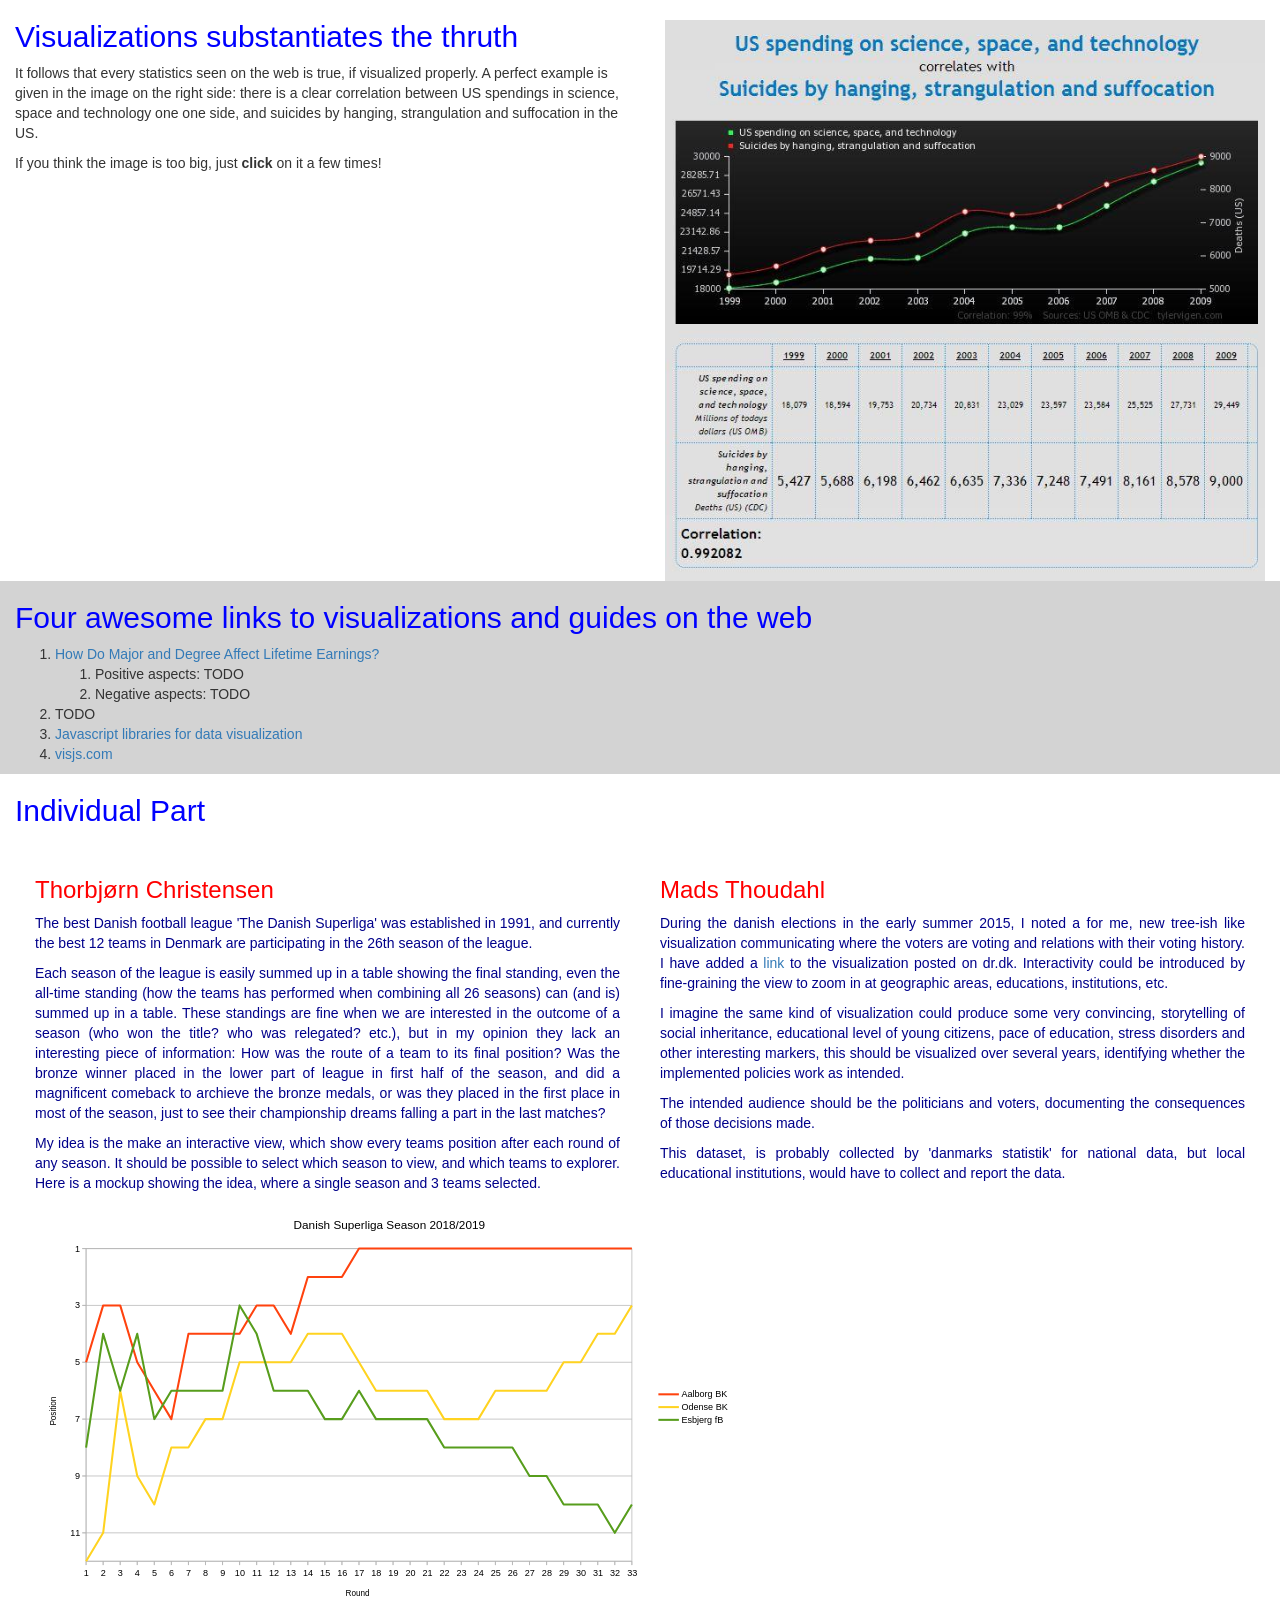
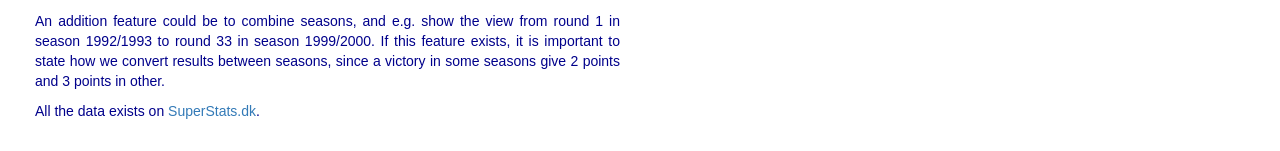
==== assignment1/index.html @ 919e6634 "Added individual part (Thorbjoern), added one visualization link" ====
<!-- 1 .Get write access to a publicly accessible webserver. Describe how you get access (upload files) and which limitations the server has that could be relevant for deploying web-visualizations (e.g. traffic limitations, disk quota, etc.).  -->

<!-- 2. Place a small and interesting image in the lower or upper right corner of the page. Do this using only javascript (i.e. nothing in the <body>..</body> section should reflect the existence of the image).  -->

<!-- 3. List at least 4 links to interactive visualizations (not made by you) and describe positive and negative aspects for each of them.  -->
<!-- 4. Individual part: For each member in the group, describe an interactive visualization that you would like to be able to build after this course has finished. If possible include elements like: -->
<!-- What should the accompanying text say about the visualization -->
<!-- What story would the combination of text and visualization tell. -->
<!-- Who is the intended audience. -->
<!-- Where would you get the dataset from.  -->
<!-- A sketch or mockup of the visualization -->

<html>
<head>
   <meta charset="ISO-8859-1">
   
   <!-- BOOTSTRAP CSS -->
   <!-- Latest compiled and minified CSS -->
   <link rel="stylesheet" href="https://maxcdn.bootstrapcdn.com/bootstrap/3.3.5/css/bootstrap.min.css">
   <!-- JQUERY -->
   <script src="https://ajax.googleapis.com/ajax/libs/jquery/2.1.3/jquery.min.js"></script>
   
   <!-- BOOSTRAP JS -->
   <!-- Latest compiled and minified JavaScript -->
   <script src="https://maxcdn.bootstrapcdn.com/bootstrap/3.3.5/js/bootstrap.min.js" integrity="sha512-K1qjQ+NcF2TYO/eI3M6v8EiNYZfA95pQumfvcVrTHtwQVDG+aHRqLi/ETn2uB+1JqwYqVG3LIvdm9lj6imS/pQ==" crossorigin="anonymous"></script>
   
   <style>
   a :hover { color: red;}

   h1 { color: red;}
   h2 { color: blue;}
   h3 { color: red;}

   .right {
      text-align: right;
   }
   .left {
      text-align: center;
      float: left;
      width: 50%;
      height: 580px;
      display: block;
   }
   .link-section {
      background: lightgrey;
      clear: both;
   }
   .mads {
      padding: 20px;
      text-align: justify;
      color: darkblue;
   }
   .center {
      text-align: center;
   }
   </style>

   <script type="text/javascript">
   $( document ).ready(function() {
      $("body").html("<div id='img-container' class='col-md-6 right'> <img src='corr_img.jpg' id='image' width='600' height='561'></div>" + $("body").html());

      $("#img-container").before(
	 "<div class='col-md-6'>" +
	    "<h2>Visualizations substantiates the thruth</h2>" +
	    "<p>It follows that every statistics seen on the web is true, if visualized properly. A perfect example is given in the image on the right side: there is a clear correlation between US spendings in science, space and technology one one side, and suicides by hanging, strangulation and suffocation in the US.</p>" +
	    "<p>If you think the image is too big, just <b>click</b> on it a few times!</p>" +
	    "</div><br/>");

      $("#image").click(function(){
         $(this).css('width',$(this).width()*0.95);
         $(this).css('height',$(this).height()*0.95);
      });
   });
   </script>

   <title>Interactive Data Exploration - Assigment 1</title>
</head>
<body>
   <div class='col-md-12 link-section'>
      <h2>Four awesome links to visualizations and guides on the web</h2>
      <ol>
         <li><a href="http://www.payscale.com/college-salary-report/degrees-and-majors-lifetime-earnings">How Do Major and Degree Affect Lifetime Earnings?</a>
            <ol>
               <li>Positive aspects: TODO</li>
               <li>Negative aspects: TODO</li>
            </ol>
         </li>
         <li>TODO</li>
	 <li><a href="http://www.sitepoint.com/twelve-javascript-libraries-data-visualization/"> Javascript libraries for data visualization </a></li>
	 <li><a href="http://visjs.org/"> visjs.com</a></li>
      </ol>
   </div>

   <div class='col-md-12 individual-section'>
      <h2>Individual Part</h2>

      <div class="col-md-6 mads">
	 <h3>Thorbj�rn Christensen</h3>
         <p>The best Danish football league 'The Danish Superliga' was established in 1991, and currently the best 12 teams in Denmark are participating in the 26th season of the league.</p>
	 <p>Each season of the league is easily summed up in a table showing the final standing, even the all-time standing (how the teams has performed when combining all 26 seasons) can (and is) summed up in a table. These standings are fine when we are interested in the outcome of a season (who won the title? who was relegated? etc.),  but in my opinion they lack an interesting piece of information: How was the route of a team to its final position? Was the bronze winner placed in the lower part of league in first half of the season, and did a magnificent comeback to archieve the bronze medals, or was they placed in the first place in most of the season, just to see their championship dreams falling a part in the last matches?</p>
	 <p>
	   My idea is the make an interactive view, which show every teams position after each round of any season. It should be possible to select which season to view, and which teams to explorer. Here is a mockup showing the idea, where a single season and 3 teams selected.   
	 </p>
	 <div class="center">
	   <img src="mockup.svg" width="700px">
	 </div>
         <p>An addition feature could be to combine seasons, and e.g. show the view from round 1 in season 1992/1993 to round 33 in season 1999/2000. If this feature exists, it is important to state how we convert results between seasons, since a victory in some seasons give 2 points and 3 points in other.</p>
         <p>All the data exists on <a href="http://superstats.dk">SuperStats.dk</a>.</p>
         <p></p>


      </div>


      
      <div class="col-md-6 mads">
	 <h3>Mads Thoudahl</h3>

	 <p>During the danish elections in the early summer 2015, I noted a for me,
				new tree-ish like visualization communicating where the voters are voting
				and relations with their voting history.
				I have added a <a href="http://www.dr.dk/nyheder/politik/valg2015/vaelgervandringer#O2015-seneste">link</a>
				to the visualization posted on dr.dk.
				Interactivity could be introduced by fine-graining the view to zoom in at
				geographic areas, educations, institutions, etc.</p>

	 <p>I imagine the same kind of visualization could produce some very convincing,
				storytelling of social inheritance, educational level of young citizens,
				pace of education, stress disorders and other interesting markers, this
				should be visualized over several years, identifying whether the implemented
				policies work as intended.</p>

	 <p>The intended audience should be the politicians and voters, documenting the
				consequences of those decisions made.</p>

	 <p>This dataset, is probably collected by 'danmarks statistik' for national data,
				but local educational institutions, would have to collect and report the data.</p>
      </div>
   </div>
</body>
</html>
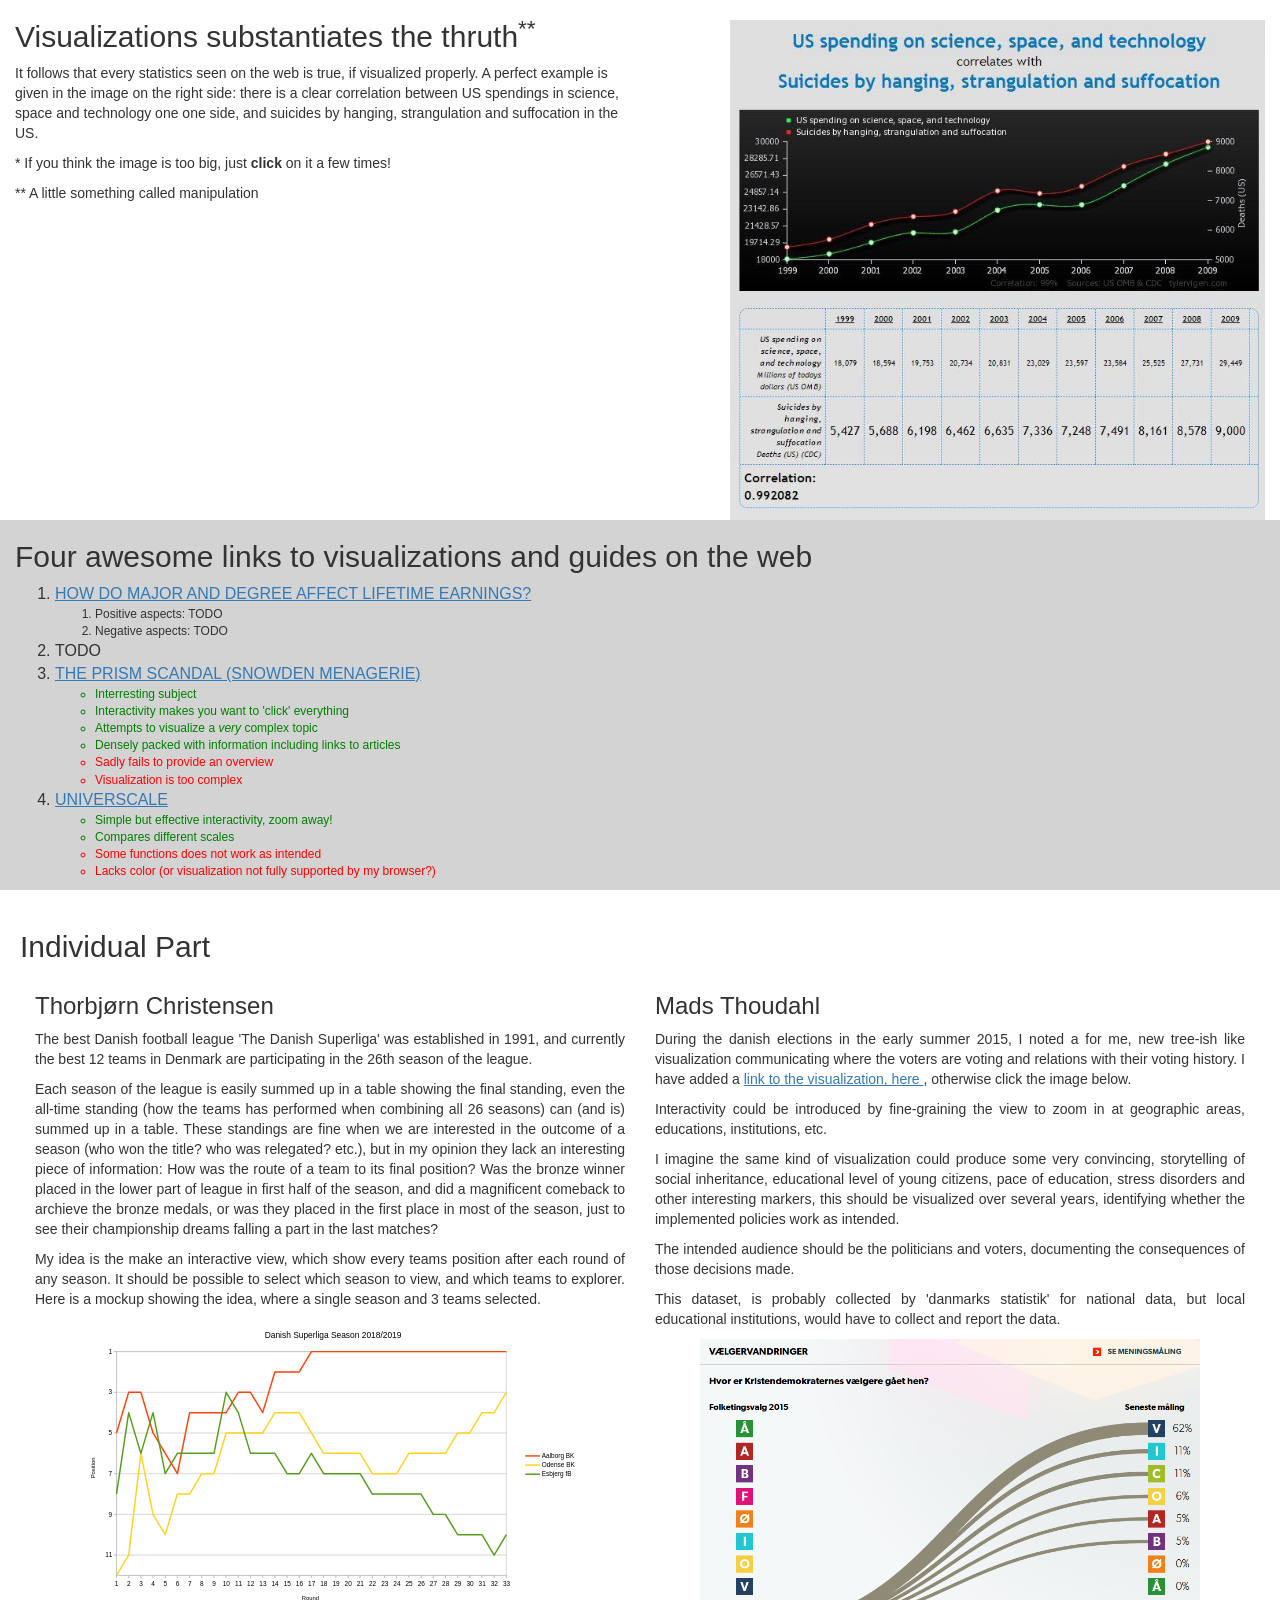
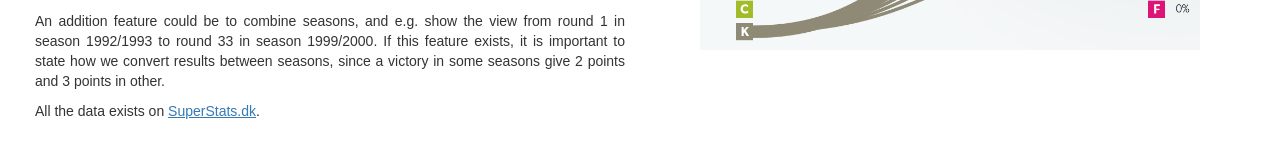
==== commit 5363c091: "Changed links, added style and pos/neg comments Further negotiated styles and added image in individ" ====
--- a/assignment1/index.html
+++ b/assignment1/index.html
@@ -13,57 +13,70 @@
 <html>
 <head>
    <meta charset="ISO-8859-1">
-   
+
    <!-- BOOTSTRAP CSS -->
    <!-- Latest compiled and minified CSS -->
    <link rel="stylesheet" href="https://maxcdn.bootstrapcdn.com/bootstrap/3.3.5/css/bootstrap.min.css">
    <!-- JQUERY -->
    <script src="https://ajax.googleapis.com/ajax/libs/jquery/2.1.3/jquery.min.js"></script>
-   
+
    <!-- BOOSTRAP JS -->
    <!-- Latest compiled and minified JavaScript -->
    <script src="https://maxcdn.bootstrapcdn.com/bootstrap/3.3.5/js/bootstrap.min.js" integrity="sha512-K1qjQ+NcF2TYO/eI3M6v8EiNYZfA95pQumfvcVrTHtwQVDG+aHRqLi/ETn2uB+1JqwYqVG3LIvdm9lj6imS/pQ==" crossorigin="anonymous"></script>
-   
+
    <style>
-   a :hover { color: red;}
-
-   h1 { color: red;}
-   h2 { color: blue;}
-   h3 { color: red;}
-
+   a {
+     text-decoration: underline;
+   }
+   a:hover {
+     color: darkblue;
+   }
    .right {
       text-align: right;
+      float: right;
    }
    .left {
-      text-align: center;
+      text-align: left;
+      width: 50%;
       float: left;
-      width: 50%;
-      height: 580px;
       display: block;
    }
    .link-section {
       background: lightgrey;
       clear: both;
    }
-   .mads {
+   .individual-section {
       padding: 20px;
       text-align: justify;
-      color: darkblue;
    }
    .center {
       text-align: center;
+   }
+   li {font-size: 12px;
+       text-transform: none;
+   }
+   .vislink {
+     font-size: 16px;
+     text-transform: uppercase;
+   }
+   .positive {color:green}
+   .negative {color:red}
+   #image {
+     width = 500px;
+     height: 500px;
    }
    </style>
 
    <script type="text/javascript">
    $( document ).ready(function() {
-      $("body").html("<div id='img-container' class='col-md-6 right'> <img src='corr_img.jpg' id='image' width='600' height='561'></div>" + $("body").html());
+      $("body").html("<div id='img-container' class='col-md-6 right'> <img src='corr_img.jpg' id='image' ></div>" + $("body").html());
 
       $("#img-container").before(
-	 "<div class='col-md-6'>" +
-	    "<h2>Visualizations substantiates the thruth</h2>" +
+	 "<div class='col-md-6 left'>" +
+	    "<h2>Visualizations substantiates the thruth<sup>**</sup></h2>" +
 	    "<p>It follows that every statistics seen on the web is true, if visualized properly. A perfect example is given in the image on the right side: there is a clear correlation between US spendings in science, space and technology one one side, and suicides by hanging, strangulation and suffocation in the US.</p>" +
-	    "<p>If you think the image is too big, just <b>click</b> on it a few times!</p>" +
+	    "<p>* If you think the image is too big, just <b>click</b> on it a few times!</p>" +
+	    "<p>** A little something called manipulation</p>" +
 	    "</div><br/>");
 
       $("#image").click(function(){
@@ -76,66 +89,69 @@
    <title>Interactive Data Exploration - Assigment 1</title>
 </head>
 <body>
-   <div class='col-md-12 link-section'>
-      <h2>Four awesome links to visualizations and guides on the web</h2>
-      <ol>
-         <li><a href="http://www.payscale.com/college-salary-report/degrees-and-majors-lifetime-earnings">How Do Major and Degree Affect Lifetime Earnings?</a>
-            <ol>
-               <li>Positive aspects: TODO</li>
-               <li>Negative aspects: TODO</li>
-            </ol>
-         </li>
-         <li>TODO</li>
-	 <li><a href="http://www.sitepoint.com/twelve-javascript-libraries-data-visualization/"> Javascript libraries for data visualization </a></li>
-	 <li><a href="http://visjs.org/"> visjs.com</a></li>
-      </ol>
-   </div>
+  <div class='col-md-12 link-section'>
+    <h2>Four awesome links to visualizations and guides on the web</h2>
+    <ol>
+      <li class="vislink"><a href="http://www.payscale.com/college-salary-report/degrees-and-majors-lifetime-earnings">How Do Major and Degree Affect Lifetime Earnings?</a>
+        <ol>
+           <li>Positive aspects: TODO</li>
+           <li>Negative aspects: TODO</li>
+        </ol>
+      </li>
+      <li class="vislink">TODO</li>
+			<li class="vislink">
+				<a href="http://virostatiq.com/data/prism/"> The PRISM scandal (Snowden menagerie)</a>
+	     	<ul>
+		    	<li class="positive">Interresting subject</li>
+	       	<li class="positive">Interactivity makes you want to 'click' everything</li>
+	       	<li class="positive">Attempts to visualize a <em>very</em> complex topic</li>
+	       	<li class="positive">Densely packed with information including links to articles</li>
+	       	<li class="negative">Sadly fails to provide an overview</li>
+	       	<li class="negative">Visualization is too complex</li>
+	     	</ul>
+	    </li>
+			<li class="vislink">
+				<a href="http://www.nikon.com/about/feelnikon/universcale/scale.htm#">UniverScale</a>
+        <ul>
+	  	   	<li class="positive">Simple but effective interactivity, zoom away!</li>
+	  	    <li class="positive">Compares different scales</li>
+          <li class="negative">Some functions does not work as intended</li>
+          <li class="negative">Lacks color (or visualization not fully supported by my browser?)</li>
+        </ul>
+      </li>
+    </ol>
+  </div>
 
-   <div class='col-md-12 individual-section'>
-      <h2>Individual Part</h2>
+  <div class='col-md-12 individual-section'>
+    <h2>Individual Part</h2>
 
-      <div class="col-md-6 mads">
-	 <h3>Thorbj�rn Christensen</h3>
-         <p>The best Danish football league 'The Danish Superliga' was established in 1991, and currently the best 12 teams in Denmark are participating in the 26th season of the league.</p>
-	 <p>Each season of the league is easily summed up in a table showing the final standing, even the all-time standing (how the teams has performed when combining all 26 seasons) can (and is) summed up in a table. These standings are fine when we are interested in the outcome of a season (who won the title? who was relegated? etc.),  but in my opinion they lack an interesting piece of information: How was the route of a team to its final position? Was the bronze winner placed in the lower part of league in first half of the season, and did a magnificent comeback to archieve the bronze medals, or was they placed in the first place in most of the season, just to see their championship dreams falling a part in the last matches?</p>
-	 <p>
-	   My idea is the make an interactive view, which show every teams position after each round of any season. It should be possible to select which season to view, and which teams to explorer. Here is a mockup showing the idea, where a single season and 3 teams selected.   
-	 </p>
-	 <div class="center">
-	   <img src="mockup.svg" width="700px">
-	 </div>
-         <p>An addition feature could be to combine seasons, and e.g. show the view from round 1 in season 1992/1993 to round 33 in season 1999/2000. If this feature exists, it is important to state how we convert results between seasons, since a victory in some seasons give 2 points and 3 points in other.</p>
-         <p>All the data exists on <a href="http://superstats.dk">SuperStats.dk</a>.</p>
-         <p></p>
+    <div class="col-md-6">
+      <h3>Thorbj�rn Christensen</h3>
+      <p>The best Danish football league 'The Danish Superliga' was established in 1991, and currently the best 12 teams in Denmark are participating in the 26th season of the league.</p>
+	    <p>Each season of the league is easily summed up in a table showing the final standing, even the all-time standing (how the teams has performed when combining all 26 seasons) can (and is) summed up in a table. These standings are fine when we are interested in the outcome of a season (who won the title? who was relegated? etc.),  but in my opinion they lack an interesting piece of information: How was the route of a team to its final position? Was the bronze winner placed in the lower part of league in first half of the season, and did a magnificent comeback to archieve the bronze medals, or was they placed in the first place in most of the season, just to see their championship dreams falling a part in the last matches?</p>
+	    <p>My idea is the make an interactive view, which show every teams position after each round of any season. It should be possible to select which season to view, and which teams to explorer. Here is a mockup showing the idea, where a single season and 3 teams selected.
+	    </p>
+      <div class="center">
+        <img src="mockup.svg" width="500px">
+	    </div>
+      <p>An addition feature could be to combine seasons, and e.g. show the view from round 1 in season 1992/1993 to round 33 in season 1999/2000. If this feature exists, it is important to state how we convert results between seasons, since a victory in some seasons give 2 points and 3 points in other.</p>
+      <p>All the data exists on <a href="http://superstats.dk">SuperStats.dk</a>.</p>
+    </div>
 
-
-      </div>
-
-
-      
-      <div class="col-md-6 mads">
-	 <h3>Mads Thoudahl</h3>
-
-	 <p>During the danish elections in the early summer 2015, I noted a for me,
-				new tree-ish like visualization communicating where the voters are voting
-				and relations with their voting history.
-				I have added a <a href="http://www.dr.dk/nyheder/politik/valg2015/vaelgervandringer#O2015-seneste">link</a>
-				to the visualization posted on dr.dk.
-				Interactivity could be introduced by fine-graining the view to zoom in at
-				geographic areas, educations, institutions, etc.</p>
-
-	 <p>I imagine the same kind of visualization could produce some very convincing,
-				storytelling of social inheritance, educational level of young citizens,
-				pace of education, stress disorders and other interesting markers, this
-				should be visualized over several years, identifying whether the implemented
-				policies work as intended.</p>
-
-	 <p>The intended audience should be the politicians and voters, documenting the
-				consequences of those decisions made.</p>
-
-	 <p>This dataset, is probably collected by 'danmarks statistik' for national data,
-				but local educational institutions, would have to collect and report the data.</p>
-      </div>
-   </div>
+    <div class="col-md-6">
+	    <h3>Mads Thoudahl</h3>
+      <p>During the danish elections in the early summer 2015, I noted a for me, new tree-ish like visualization communicating where the voters are voting and relations with their voting history. I have added a <a href="http://www.dr.dk/nyheder/politik/valg2015/vaelgervandringer#K2015">link to the visualization, here </a>, otherwise click the image below.</p>
+      <p>	Interactivity could be introduced by fine-graining the view to zoom in at geographic areas, educations, institutions, etc.</p>
+      <p>I imagine the same kind of visualization could produce some very convincing, storytelling of social inheritance, educational level of young citizens,	pace of education, stress disorders and other interesting markers, this should be visualized over several years, identifying whether the implemented	policies work as intended.</p>
+      <p>The intended audience should be the politicians and voters, documenting the	consequences of those decisions made.</p>
+      <p>This dataset, is probably collected by 'danmarks statistik' for national data, but local educational institutions, would have to collect and report the data.</p>
+      <p>
+        <div class="center">
+          <a href="http://www.dr.dk/nyheder/politik/valg2015/vaelgervandringer#K2015"> <img src="dr_vis.png" style="width:500px" />
+          </a>
+	      </div>
+      </p>
+    </div>
+  </div>
 </body>
 </html>
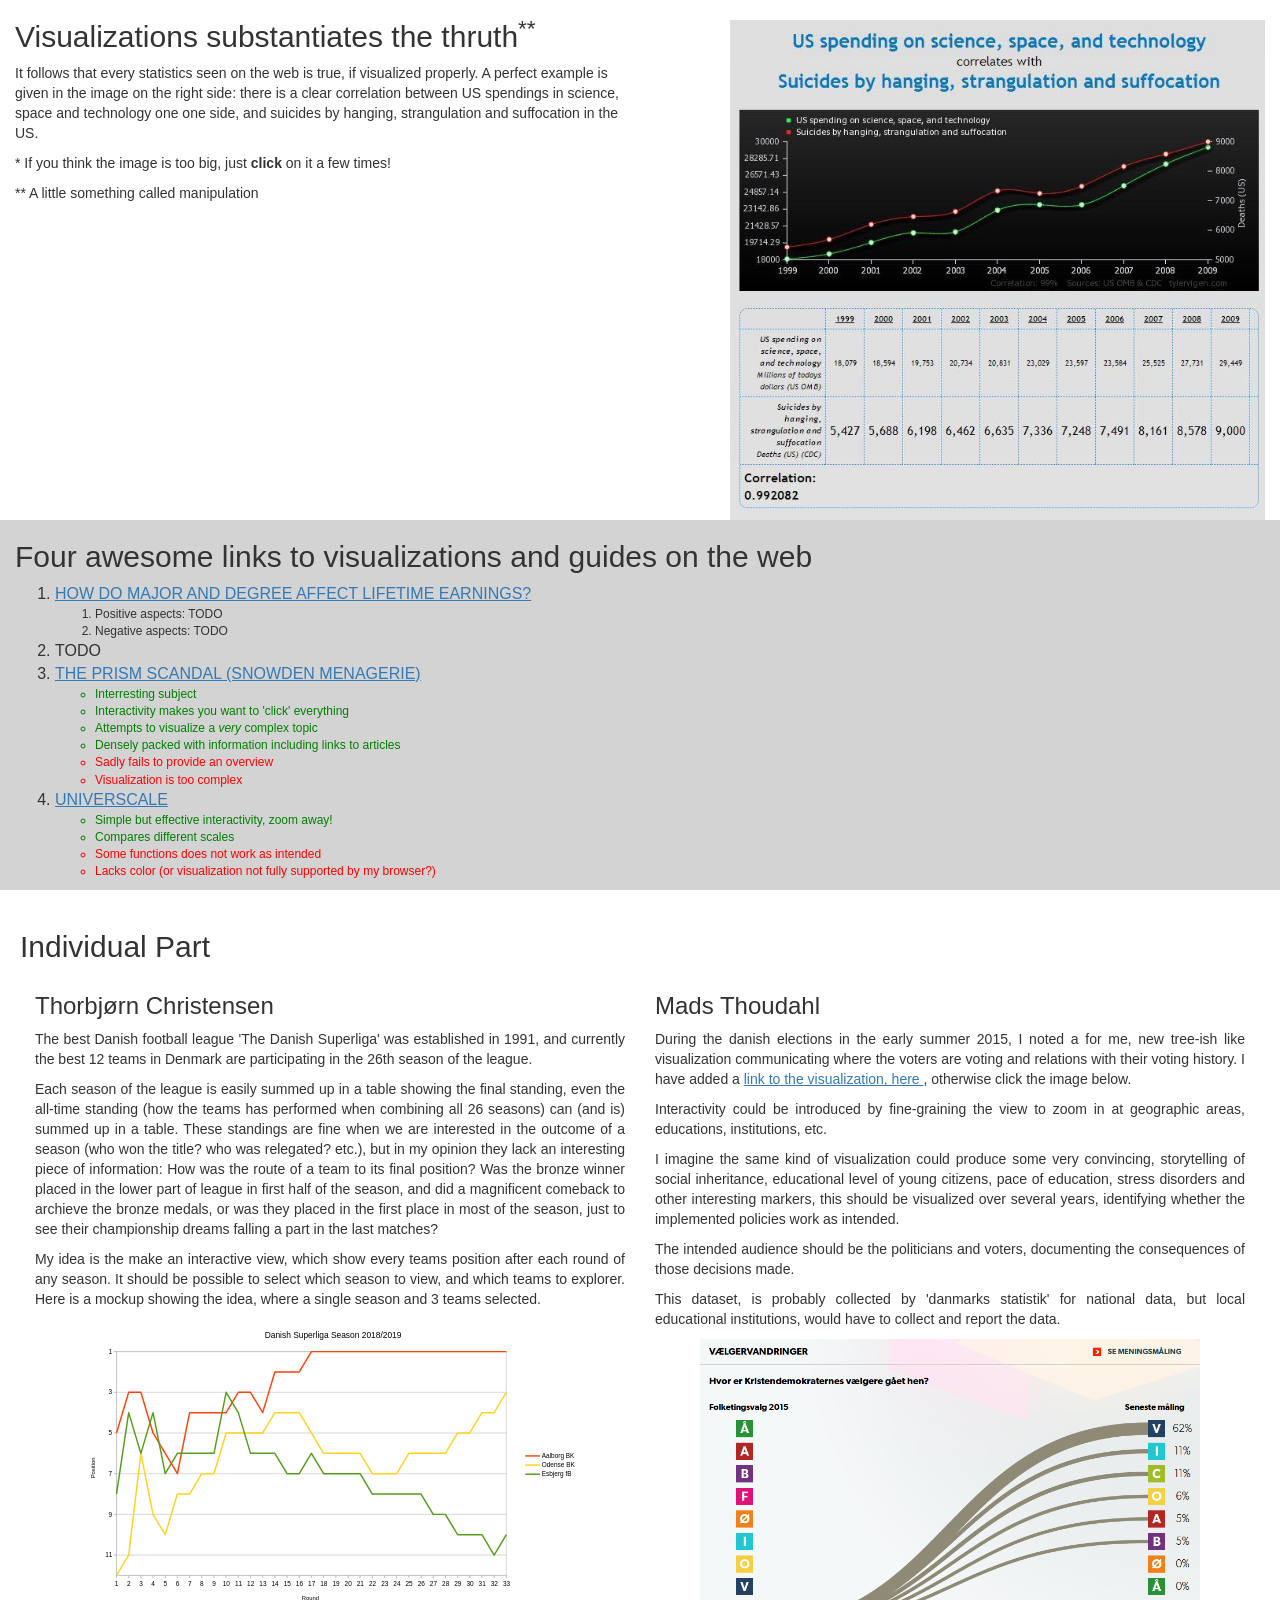
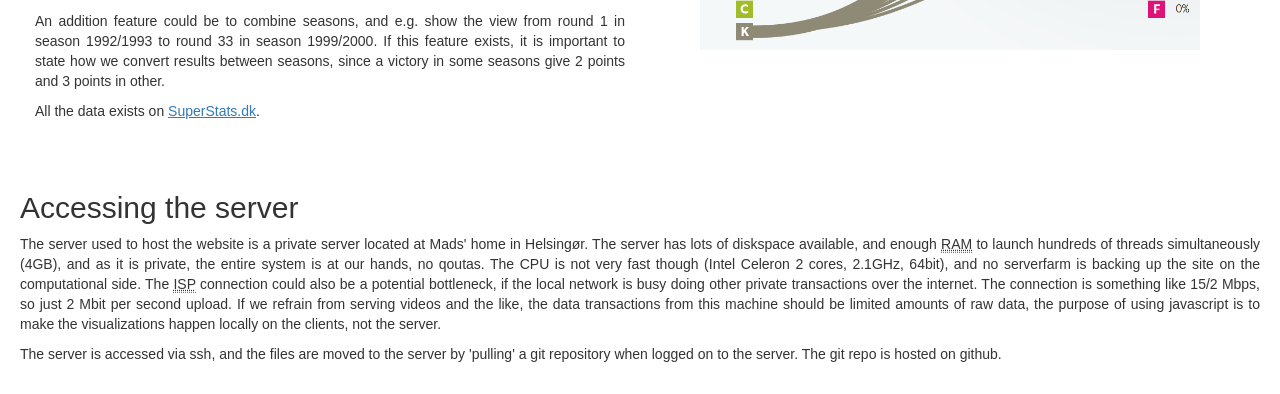
==== commit d3453a35: "Added serverdetails section" ====
--- a/assignment1/index.html
+++ b/assignment1/index.html
@@ -153,5 +153,11 @@
       </p>
     </div>
   </div>
+  <div class='col-md-12 individual-section'>
+    <h2>Accessing the server</h2>
+    <p>The server used to host the website is a private server located at Mads' home in Helsing�r. The server has lots of diskspace available, and enough <abbr title="Random Access Memory">RAM</abbr> to launch hundreds of threads simultaneously (4GB), and as it is private, the entire system is at our hands, no qoutas. The CPU is not very fast though (Intel Celeron 2 cores, 2.1GHz, 64bit), and no serverfarm is backing up the site on the computational side. The <abbr title="Internet Service Provider">ISP</abbr> connection could also be a potential bottleneck, if the local network is busy doing other private transactions over the internet. The connection is something like 15/2 Mbps, so just 2 Mbit per second upload. If we refrain from serving videos and the like, the data transactions from this machine should be limited amounts of raw data, the purpose of using javascript is to make the visualizations happen locally on the clients, not the server.</p>
+    <p>The server is accessed via ssh, and the files are moved to the server by 'pulling' a git repository when logged on to the server. The git repo is hosted on github.
+    </p>
+  </div>
 </body>
 </html>
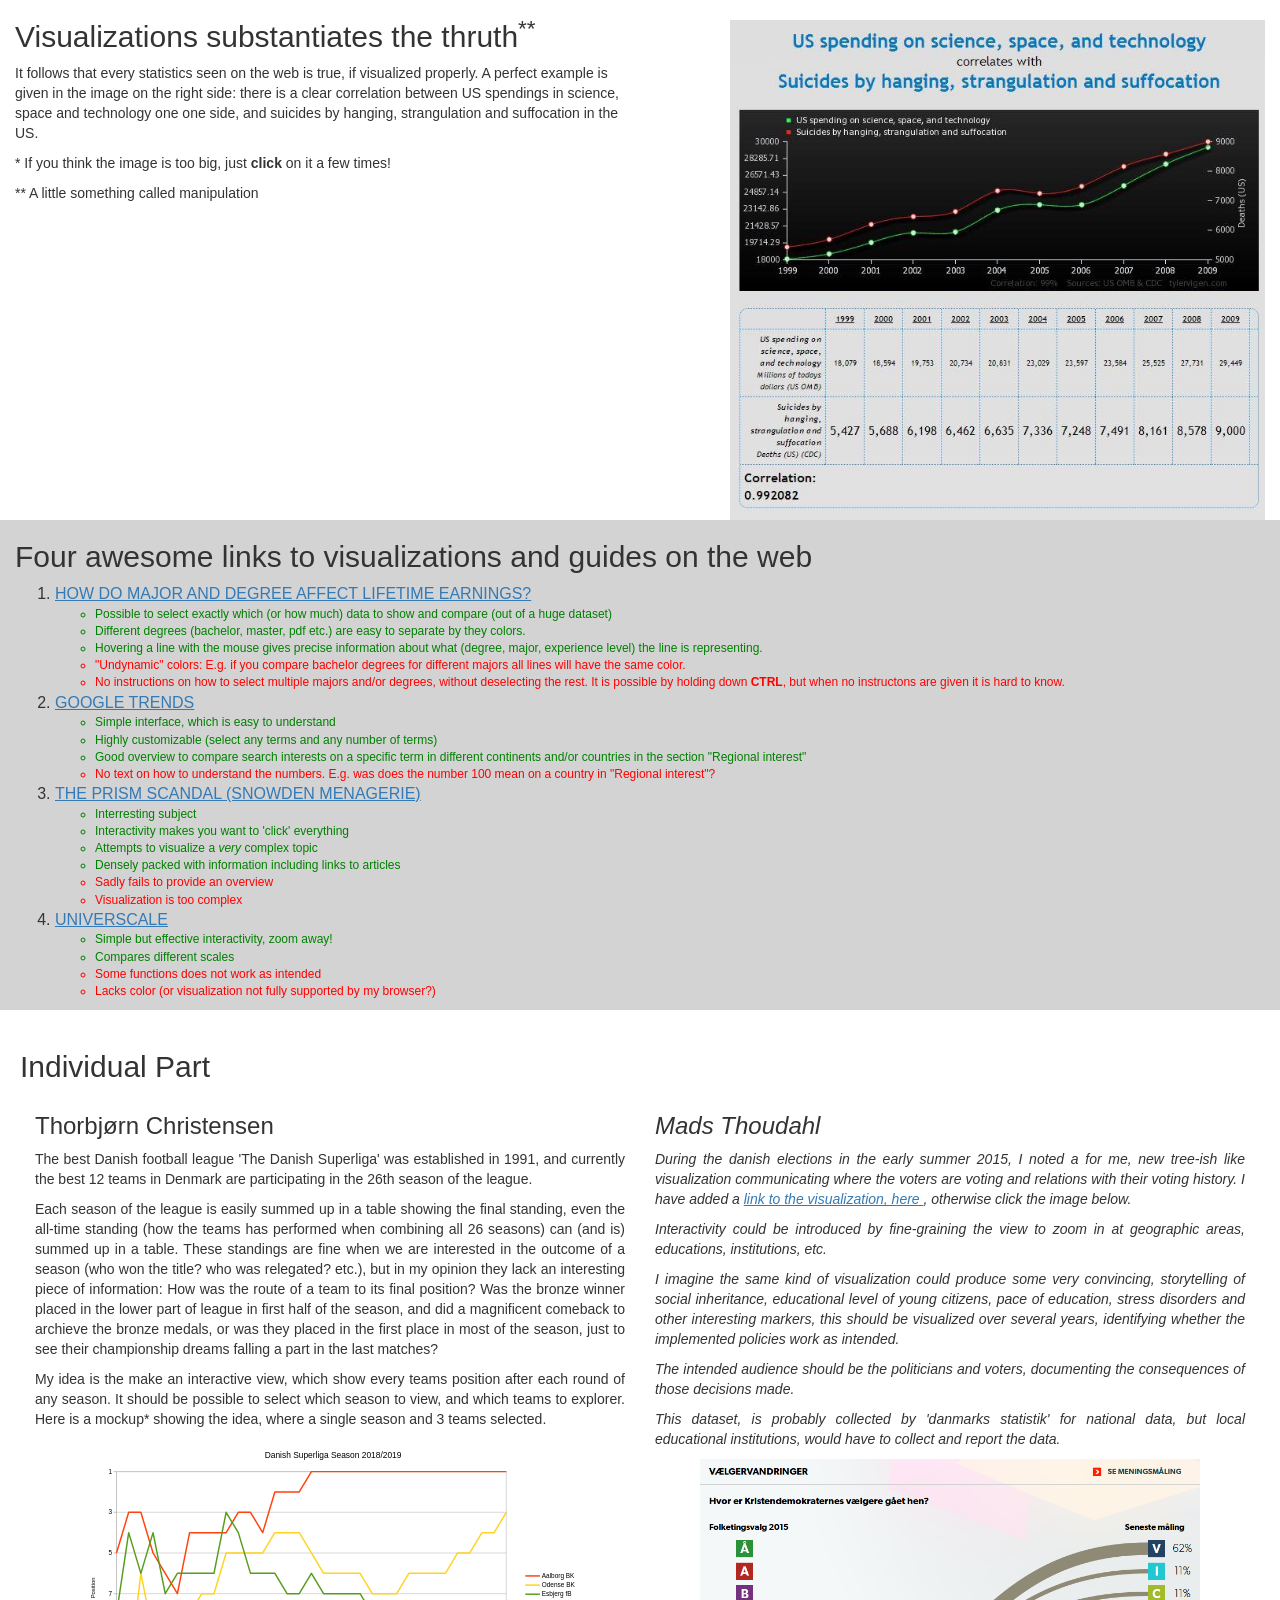
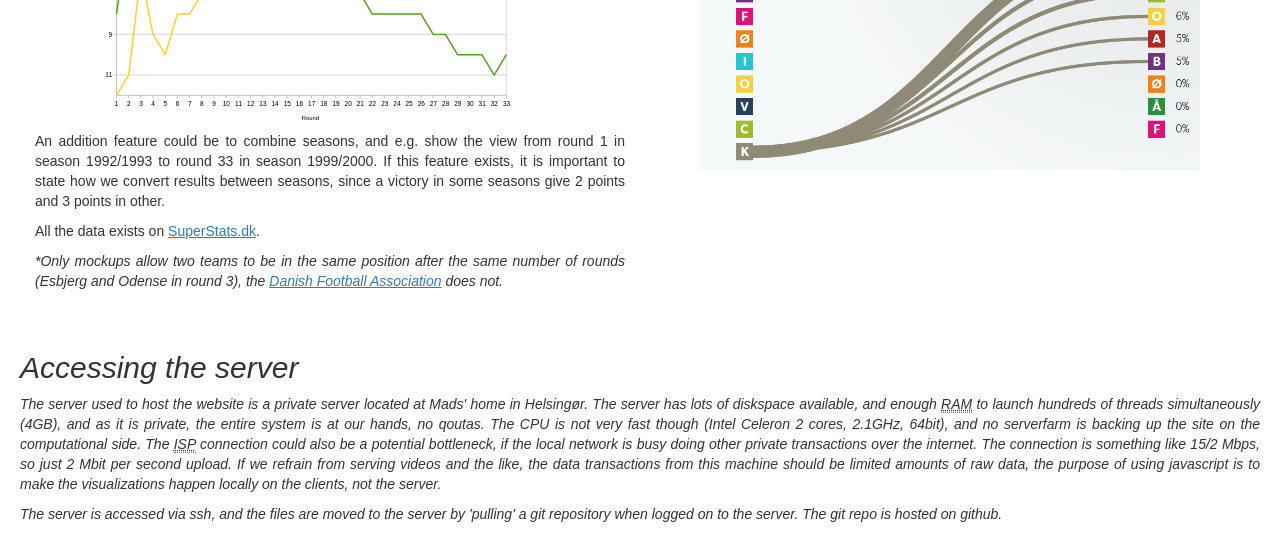
==== commit 861f7252: "Added interactive graph links" ====
--- a/assignment1/index.html
+++ b/assignment1/index.html
@@ -93,21 +93,30 @@
     <h2>Four awesome links to visualizations and guides on the web</h2>
     <ol>
       <li class="vislink"><a href="http://www.payscale.com/college-salary-report/degrees-and-majors-lifetime-earnings">How Do Major and Degree Affect Lifetime Earnings?</a>
-        <ol>
-           <li>Positive aspects: TODO</li>
-           <li>Negative aspects: TODO</li>
-        </ol>
+        <ul>
+          <li class="positive">Possible to select exactly which (or how much) data to show and compare (out of a huge dataset)</li>
+	  <li class="positive">Different degrees (bachelor, master, pdf etc.) are easy to separate by they colors.</li>
+	  <li class="positive">Hovering a line with the mouse gives precise information about what (degree, major, experience level) the line is representing.
+          <li class="negative">"Undynamic" colors: E.g. if you compare bachelor degrees for different majors all lines will have the same color.</li>
+	  <li class="negative">No instructions on how to select multiple majors and/or degrees, without deselecting the rest. It is possible by holding down <b>CTRL</b>, but when no instructons are given it is hard to know. 
+        </ul>
       </li>
-      <li class="vislink">TODO</li>
+      <li class="vislink"><a href="https://www.google.com/trends/explore#q=poker%2C%20bridge&cmpt=q&tz=Etc%2FGMT-1">Google Trends</a></li>
+      <ul>
+         <li class="positive">Simple interface, which is easy to understand</li>
+         <li class="positive">Highly customizable (select any terms and any number of terms)</li>
+         <li class="positive">Good overview to compare search interests on a specific term in different continents and/or countries in the section "Regional interest"
+         <li class="negative">No text on how to understand the numbers. E.g. was does the number 100 mean on a country in "Regional interest"?
+      </ul>
 			<li class="vislink">
 				<a href="http://virostatiq.com/data/prism/"> The PRISM scandal (Snowden menagerie)</a>
 	     	<ul>
 		    	<li class="positive">Interresting subject</li>
-	       	<li class="positive">Interactivity makes you want to 'click' everything</li>
-	       	<li class="positive">Attempts to visualize a <em>very</em> complex topic</li>
-	       	<li class="positive">Densely packed with information including links to articles</li>
-	       	<li class="negative">Sadly fails to provide an overview</li>
-	       	<li class="negative">Visualization is too complex</li>
+	       		<li class="positive">Interactivity makes you want to 'click' everything</li>
+	       		<li class="positive">Attempts to visualize a <em>very</em> complex topic</li>
+	       		<li class="positive">Densely packed with information including links to articles</li>
+	       		<li class="negative">Sadly fails to provide an overview</li>
+	       		<li class="negative">Visualization is too complex</li>
 	     	</ul>
 	    </li>
 			<li class="vislink">
@@ -129,13 +138,15 @@
       <h3>Thorbj�rn Christensen</h3>
       <p>The best Danish football league 'The Danish Superliga' was established in 1991, and currently the best 12 teams in Denmark are participating in the 26th season of the league.</p>
 	    <p>Each season of the league is easily summed up in a table showing the final standing, even the all-time standing (how the teams has performed when combining all 26 seasons) can (and is) summed up in a table. These standings are fine when we are interested in the outcome of a season (who won the title? who was relegated? etc.),  but in my opinion they lack an interesting piece of information: How was the route of a team to its final position? Was the bronze winner placed in the lower part of league in first half of the season, and did a magnificent comeback to archieve the bronze medals, or was they placed in the first place in most of the season, just to see their championship dreams falling a part in the last matches?</p>
-	    <p>My idea is the make an interactive view, which show every teams position after each round of any season. It should be possible to select which season to view, and which teams to explorer. Here is a mockup showing the idea, where a single season and 3 teams selected.
+	    <p>My idea is the make an interactive view, which show every teams position after each round of any season. It should be possible to select which season to view, and which teams to explorer. Here is a mockup* showing the idea, where a single season and 3 teams selected.
 	    </p>
       <div class="center">
         <img src="mockup.svg" width="500px">
 	    </div>
       <p>An addition feature could be to combine seasons, and e.g. show the view from round 1 in season 1992/1993 to round 33 in season 1999/2000. If this feature exists, it is important to state how we convert results between seasons, since a victory in some seasons give 2 points and 3 points in other.</p>
       <p>All the data exists on <a href="http://superstats.dk">SuperStats.dk</a>.</p>
+
+      <i>*Only mockups allow two teams to be in the same position after the same number of rounds (Esbjerg and Odense in round 3), the <a href="http://dbu.dk">Danish Football Association</a> does not. 
     </div>
 
     <div class="col-md-6">
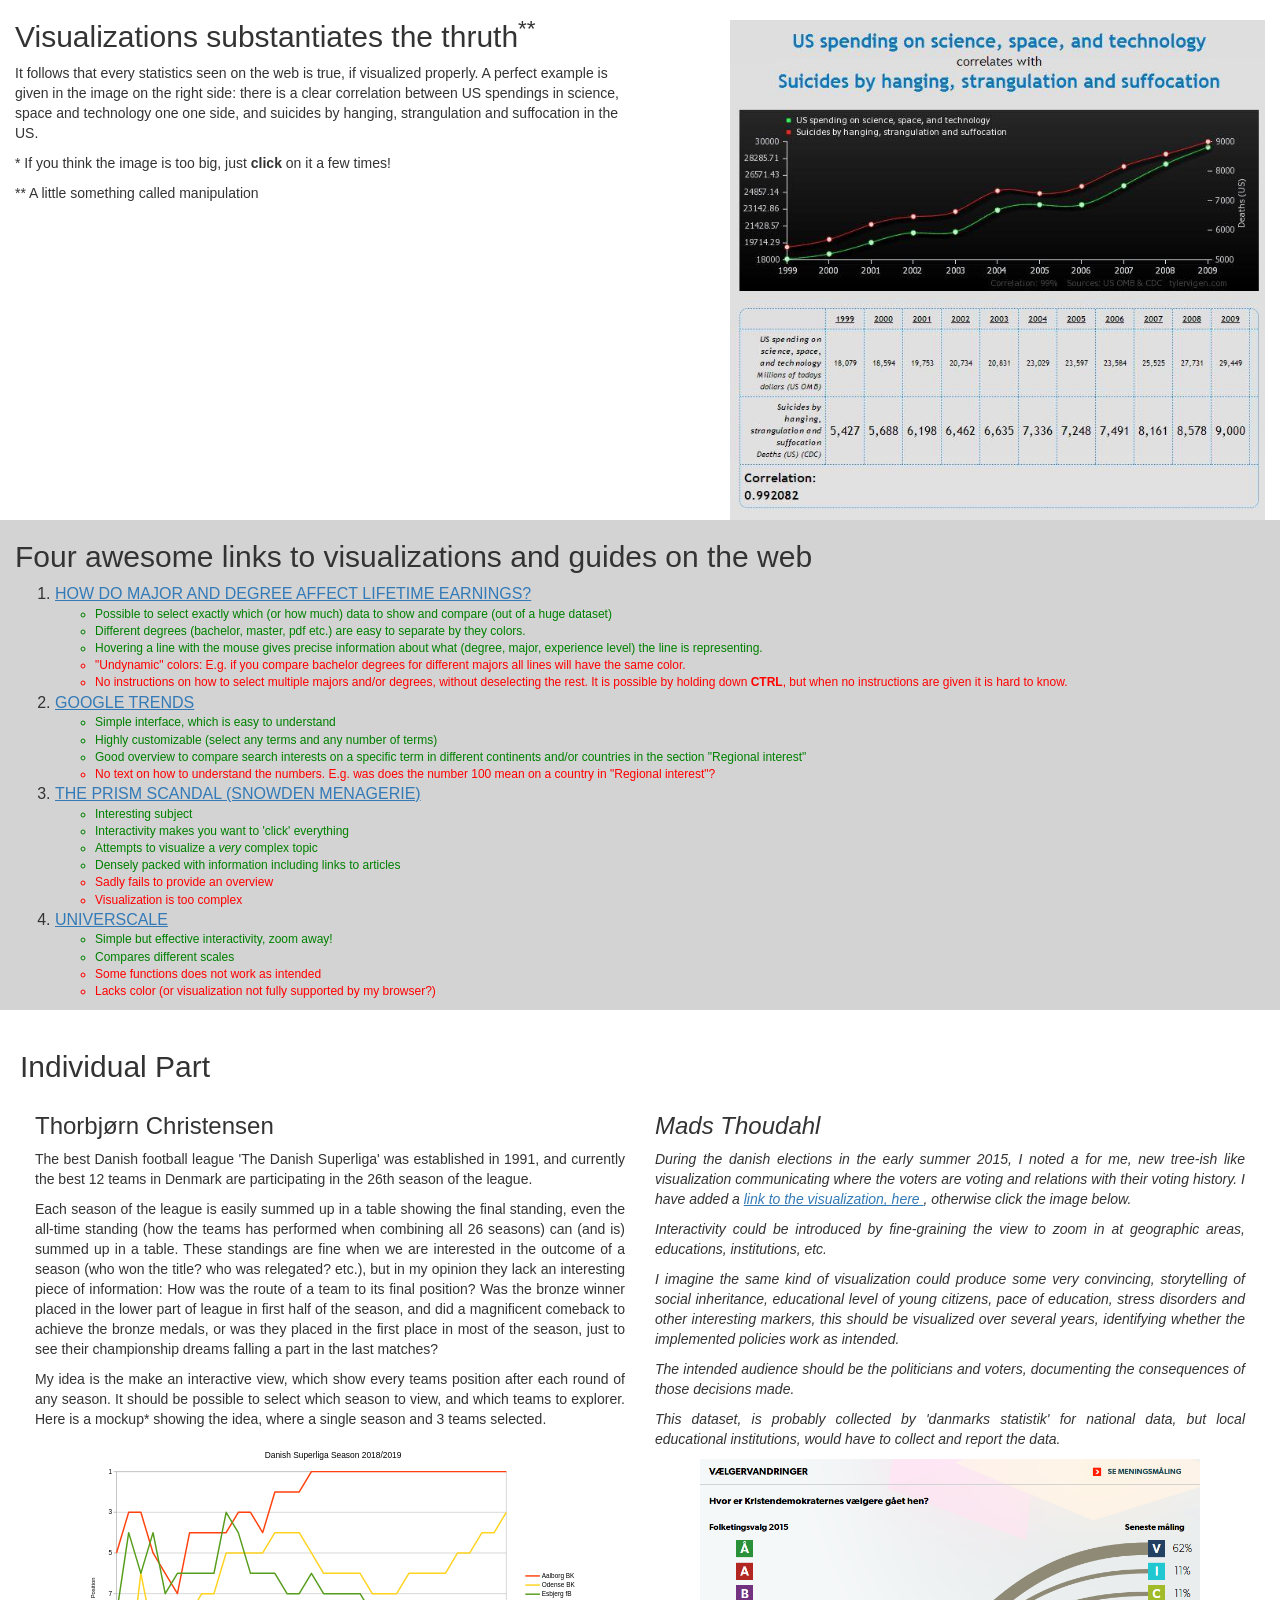
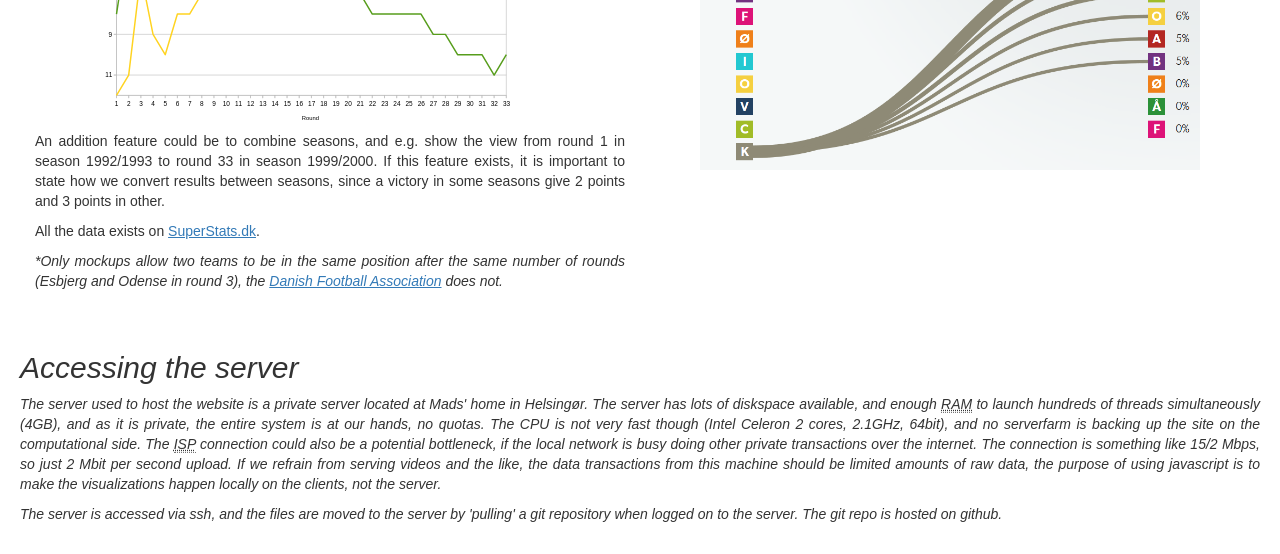
==== commit 9e59f3dd: "removed a few mispellings" ====
--- a/assignment1/index.html
+++ b/assignment1/index.html
@@ -98,7 +98,7 @@
 	  <li class="positive">Different degrees (bachelor, master, pdf etc.) are easy to separate by they colors.</li>
 	  <li class="positive">Hovering a line with the mouse gives precise information about what (degree, major, experience level) the line is representing.
           <li class="negative">"Undynamic" colors: E.g. if you compare bachelor degrees for different majors all lines will have the same color.</li>
-	  <li class="negative">No instructions on how to select multiple majors and/or degrees, without deselecting the rest. It is possible by holding down <b>CTRL</b>, but when no instructons are given it is hard to know. 
+	  <li class="negative">No instructions on how to select multiple majors and/or degrees, without deselecting the rest. It is possible by holding down <b>CTRL</b>, but when no instructions are given it is hard to know. 
         </ul>
       </li>
       <li class="vislink"><a href="https://www.google.com/trends/explore#q=poker%2C%20bridge&cmpt=q&tz=Etc%2FGMT-1">Google Trends</a></li>
@@ -111,7 +111,7 @@
 			<li class="vislink">
 				<a href="http://virostatiq.com/data/prism/"> The PRISM scandal (Snowden menagerie)</a>
 	     	<ul>
-		    	<li class="positive">Interresting subject</li>
+		    	<li class="positive">Interesting subject</li>
 	       		<li class="positive">Interactivity makes you want to 'click' everything</li>
 	       		<li class="positive">Attempts to visualize a <em>very</em> complex topic</li>
 	       		<li class="positive">Densely packed with information including links to articles</li>
@@ -137,7 +137,7 @@
     <div class="col-md-6">
       <h3>Thorbj�rn Christensen</h3>
       <p>The best Danish football league 'The Danish Superliga' was established in 1991, and currently the best 12 teams in Denmark are participating in the 26th season of the league.</p>
-	    <p>Each season of the league is easily summed up in a table showing the final standing, even the all-time standing (how the teams has performed when combining all 26 seasons) can (and is) summed up in a table. These standings are fine when we are interested in the outcome of a season (who won the title? who was relegated? etc.),  but in my opinion they lack an interesting piece of information: How was the route of a team to its final position? Was the bronze winner placed in the lower part of league in first half of the season, and did a magnificent comeback to archieve the bronze medals, or was they placed in the first place in most of the season, just to see their championship dreams falling a part in the last matches?</p>
+      <p>Each season of the league is easily summed up in a table showing the final standing, even the all-time standing (how the teams has performed when combining all 26 seasons) can (and is) summed up in a table. These standings are fine when we are interested in the outcome of a season (who won the title? who was relegated? etc.),  but in my opinion they lack an interesting piece of information: How was the route of a team to its final position? Was the bronze winner placed in the lower part of league in first half of the season, and did a magnificent comeback to achieve the bronze medals, or was they placed in the first place in most of the season, just to see their championship dreams falling a part in the last matches?</p>
 	    <p>My idea is the make an interactive view, which show every teams position after each round of any season. It should be possible to select which season to view, and which teams to explorer. Here is a mockup* showing the idea, where a single season and 3 teams selected.
 	    </p>
       <div class="center">
@@ -166,7 +166,7 @@
   </div>
   <div class='col-md-12 individual-section'>
     <h2>Accessing the server</h2>
-    <p>The server used to host the website is a private server located at Mads' home in Helsing�r. The server has lots of diskspace available, and enough <abbr title="Random Access Memory">RAM</abbr> to launch hundreds of threads simultaneously (4GB), and as it is private, the entire system is at our hands, no qoutas. The CPU is not very fast though (Intel Celeron 2 cores, 2.1GHz, 64bit), and no serverfarm is backing up the site on the computational side. The <abbr title="Internet Service Provider">ISP</abbr> connection could also be a potential bottleneck, if the local network is busy doing other private transactions over the internet. The connection is something like 15/2 Mbps, so just 2 Mbit per second upload. If we refrain from serving videos and the like, the data transactions from this machine should be limited amounts of raw data, the purpose of using javascript is to make the visualizations happen locally on the clients, not the server.</p>
+    <p>The server used to host the website is a private server located at Mads' home in Helsing�r. The server has lots of diskspace available, and enough <abbr title="Random Access Memory">RAM</abbr> to launch hundreds of threads simultaneously (4GB), and as it is private, the entire system is at our hands, no quotas. The CPU is not very fast though (Intel Celeron 2 cores, 2.1GHz, 64bit), and no serverfarm is backing up the site on the computational side. The <abbr title="Internet Service Provider">ISP</abbr> connection could also be a potential bottleneck, if the local network is busy doing other private transactions over the internet. The connection is something like 15/2 Mbps, so just 2 Mbit per second upload. If we refrain from serving videos and the like, the data transactions from this machine should be limited amounts of raw data, the purpose of using javascript is to make the visualizations happen locally on the clients, not the server.</p>
     <p>The server is accessed via ssh, and the files are moved to the server by 'pulling' a git repository when logged on to the server. The git repo is hosted on github.
     </p>
   </div>
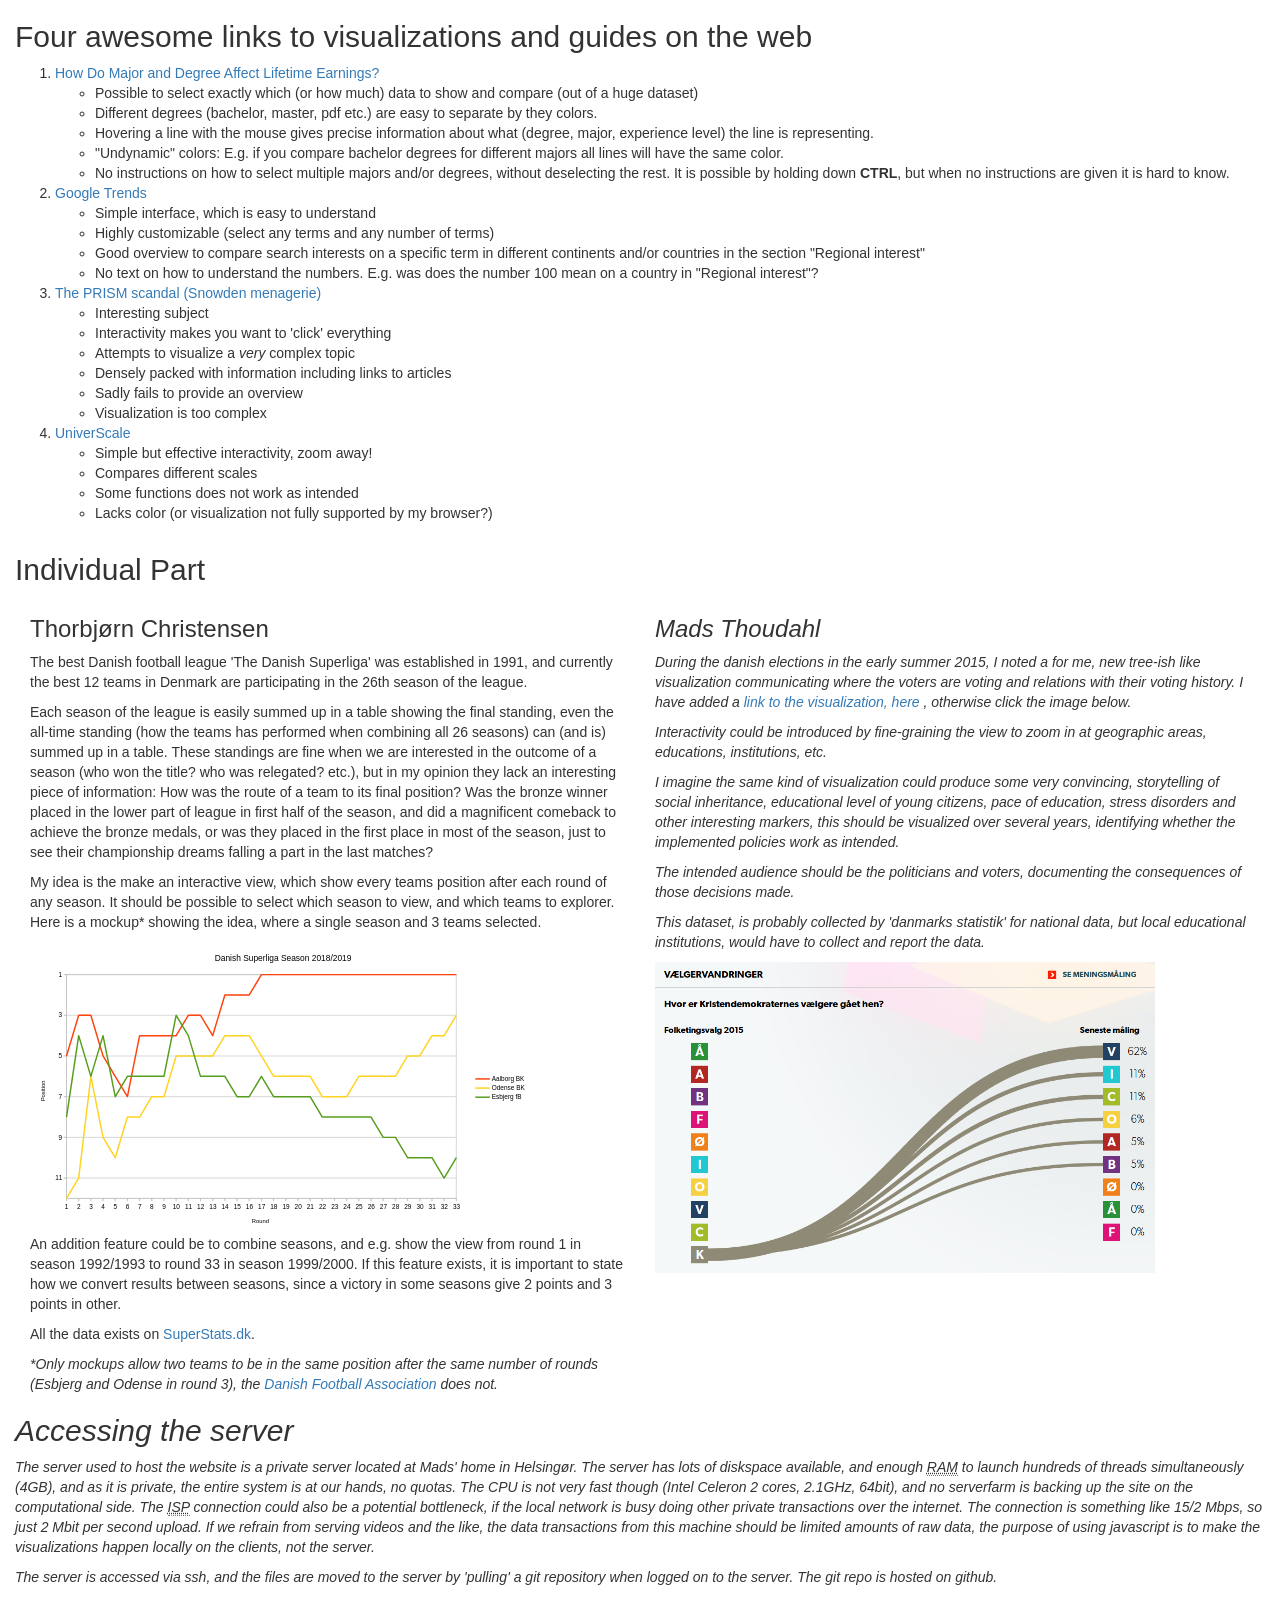
==== commit 6bf30022: "some html cleanup" ====
--- a/assignment1/index.html
+++ b/assignment1/index.html
@@ -1,28 +1,17 @@
-<!-- 1 .Get write access to a publicly accessible webserver. Describe how you get access (upload files) and which limitations the server has that could be relevant for deploying web-visualizations (e.g. traffic limitations, disk quota, etc.).  -->
-
-<!-- 2. Place a small and interesting image in the lower or upper right corner of the page. Do this using only javascript (i.e. nothing in the <body>..</body> section should reflect the existence of the image).  -->
-
-<!-- 3. List at least 4 links to interactive visualizations (not made by you) and describe positive and negative aspects for each of them.  -->
-<!-- 4. Individual part: For each member in the group, describe an interactive visualization that you would like to be able to build after this course has finished. If possible include elements like: -->
-<!-- What should the accompanying text say about the visualization -->
-<!-- What story would the combination of text and visualization tell. -->
-<!-- Who is the intended audience. -->
-<!-- Where would you get the dataset from.  -->
-<!-- A sketch or mockup of the visualization -->
-
+<!DOCTYPE html>
 <html>
 <head>
-   <meta charset="ISO-8859-1">
+   <meta http-equiv="Content-Type" content="text/html; charset=utf-8" />
 
    <!-- BOOTSTRAP CSS -->
    <!-- Latest compiled and minified CSS -->
    <link rel="stylesheet" href="https://maxcdn.bootstrapcdn.com/bootstrap/3.3.5/css/bootstrap.min.css">
    <!-- JQUERY -->
-   <script src="https://ajax.googleapis.com/ajax/libs/jquery/2.1.3/jquery.min.js"></script>
+   <script type="text/javascript" src="https://ajax.googleapis.com/ajax/libs/jquery/2.1.3/jquery.min.js"/>
 
    <!-- BOOSTRAP JS -->
    <!-- Latest compiled and minified JavaScript -->
-   <script src="https://maxcdn.bootstrapcdn.com/bootstrap/3.3.5/js/bootstrap.min.js" integrity="sha512-K1qjQ+NcF2TYO/eI3M6v8EiNYZfA95pQumfvcVrTHtwQVDG+aHRqLi/ETn2uB+1JqwYqVG3LIvdm9lj6imS/pQ==" crossorigin="anonymous"></script>
+   <script type="text/javascript" src="https://maxcdn.bootstrapcdn.com/bootstrap/3.3.5/js/bootstrap.min.js"/>
 
    <style>
    a {
@@ -135,7 +124,7 @@
     <h2>Individual Part</h2>
 
     <div class="col-md-6">
-      <h3>Thorbj�rn Christensen</h3>
+      <h3>Thorbjørn Christensen</h3>
       <p>The best Danish football league 'The Danish Superliga' was established in 1991, and currently the best 12 teams in Denmark are participating in the 26th season of the league.</p>
       <p>Each season of the league is easily summed up in a table showing the final standing, even the all-time standing (how the teams has performed when combining all 26 seasons) can (and is) summed up in a table. These standings are fine when we are interested in the outcome of a season (who won the title? who was relegated? etc.),  but in my opinion they lack an interesting piece of information: How was the route of a team to its final position? Was the bronze winner placed in the lower part of league in first half of the season, and did a magnificent comeback to achieve the bronze medals, or was they placed in the first place in most of the season, just to see their championship dreams falling a part in the last matches?</p>
 	    <p>My idea is the make an interactive view, which show every teams position after each round of any season. It should be possible to select which season to view, and which teams to explorer. Here is a mockup* showing the idea, where a single season and 3 teams selected.
@@ -166,7 +155,7 @@
   </div>
   <div class='col-md-12 individual-section'>
     <h2>Accessing the server</h2>
-    <p>The server used to host the website is a private server located at Mads' home in Helsing�r. The server has lots of diskspace available, and enough <abbr title="Random Access Memory">RAM</abbr> to launch hundreds of threads simultaneously (4GB), and as it is private, the entire system is at our hands, no quotas. The CPU is not very fast though (Intel Celeron 2 cores, 2.1GHz, 64bit), and no serverfarm is backing up the site on the computational side. The <abbr title="Internet Service Provider">ISP</abbr> connection could also be a potential bottleneck, if the local network is busy doing other private transactions over the internet. The connection is something like 15/2 Mbps, so just 2 Mbit per second upload. If we refrain from serving videos and the like, the data transactions from this machine should be limited amounts of raw data, the purpose of using javascript is to make the visualizations happen locally on the clients, not the server.</p>
+    <p>The server used to host the website is a private server located at Mads' home in Helsingør. The server has lots of diskspace available, and enough <abbr title="Random Access Memory">RAM</abbr> to launch hundreds of threads simultaneously (4GB), and as it is private, the entire system is at our hands, no quotas. The CPU is not very fast though (Intel Celeron 2 cores, 2.1GHz, 64bit), and no serverfarm is backing up the site on the computational side. The <abbr title="Internet Service Provider">ISP</abbr> connection could also be a potential bottleneck, if the local network is busy doing other private transactions over the internet. The connection is something like 15/2 Mbps, so just 2 Mbit per second upload. If we refrain from serving videos and the like, the data transactions from this machine should be limited amounts of raw data, the purpose of using javascript is to make the visualizations happen locally on the clients, not the server.</p>
     <p>The server is accessed via ssh, and the files are moved to the server by 'pulling' a git repository when logged on to the server. The git repo is hosted on github.
     </p>
   </div>
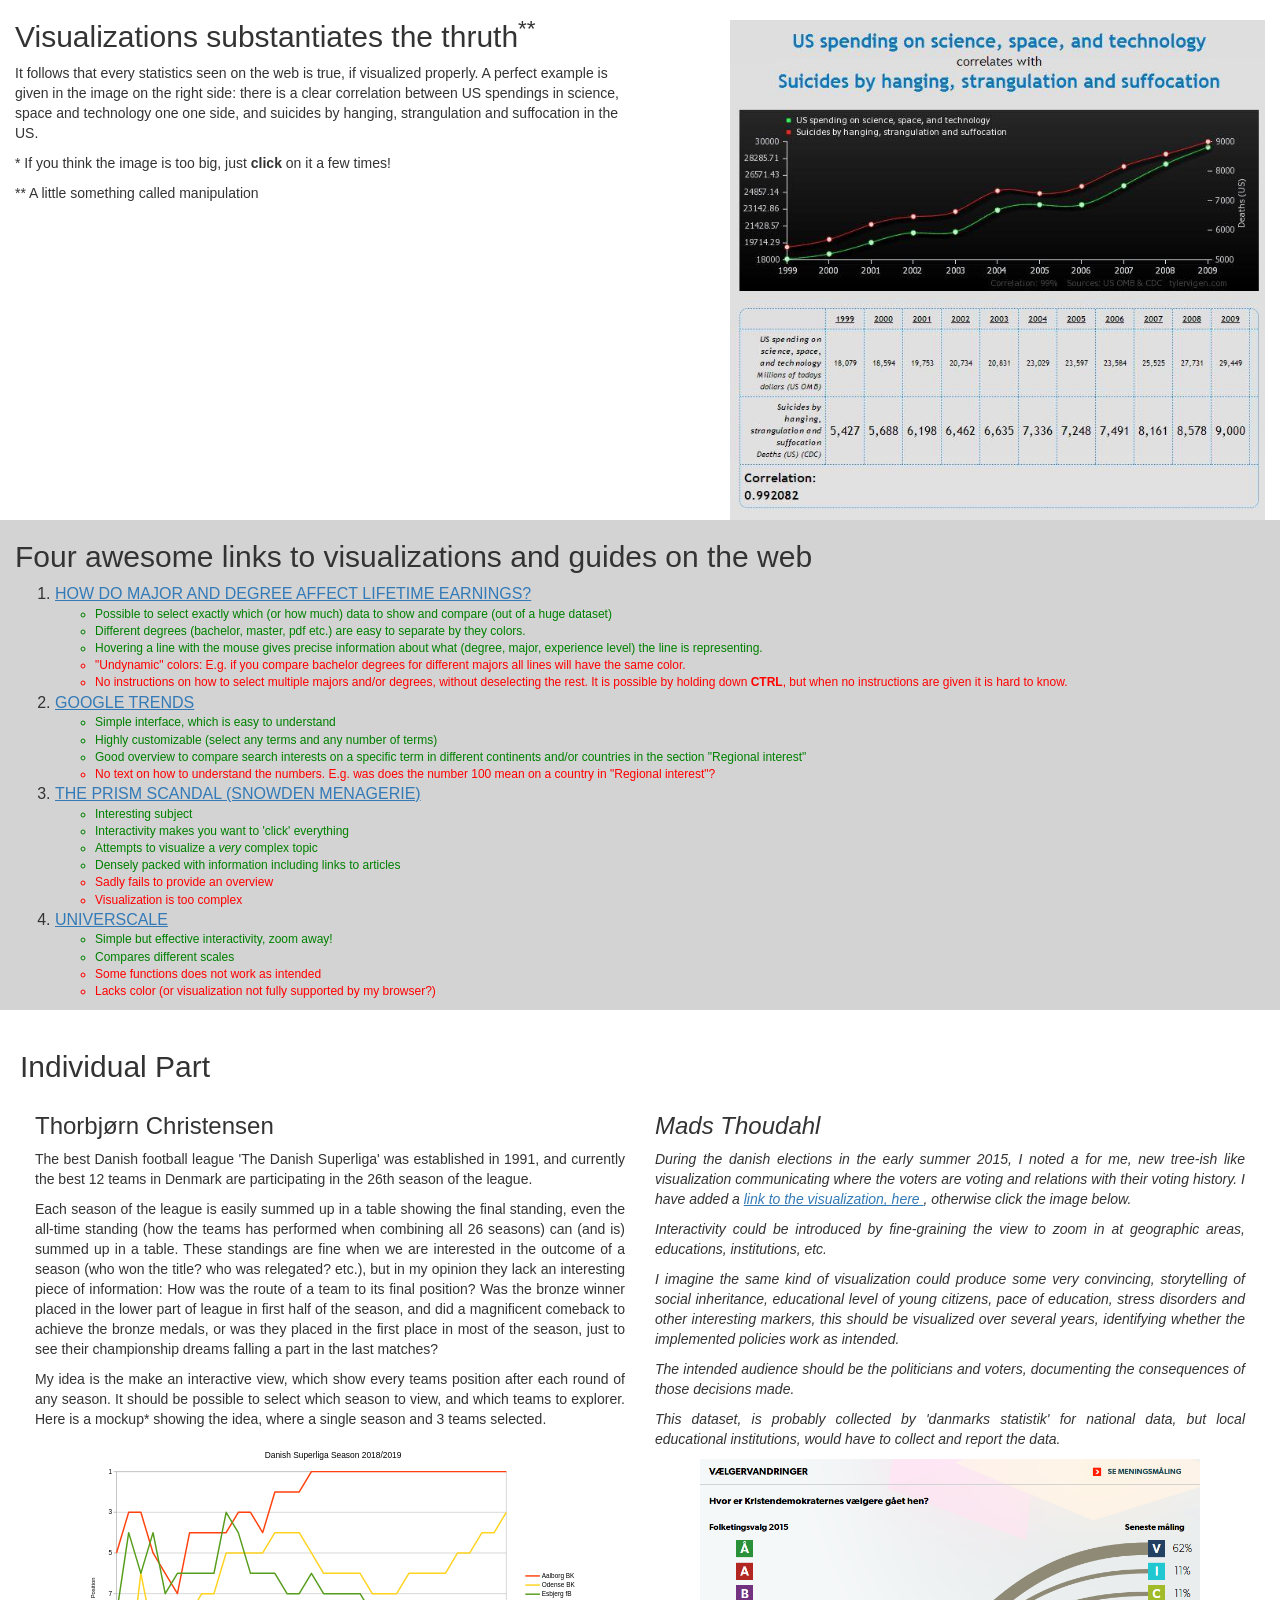
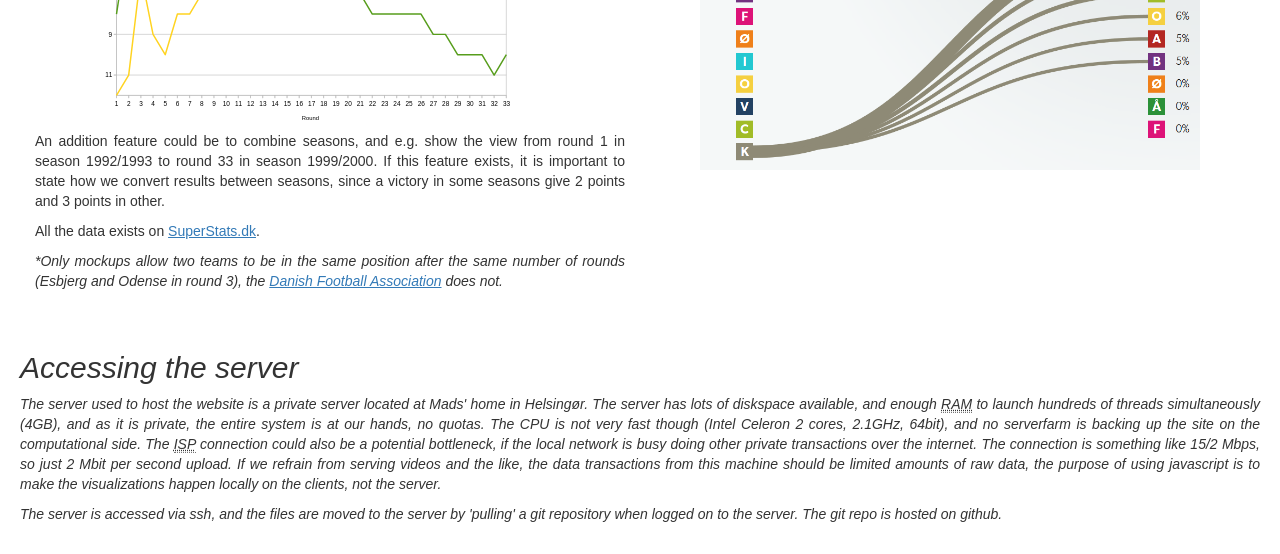
==== commit 3bfb3738: "Script tags cannot be self-enclosing" ====
--- a/assignment1/index.html
+++ b/assignment1/index.html
@@ -7,11 +7,11 @@
    <!-- Latest compiled and minified CSS -->
    <link rel="stylesheet" href="https://maxcdn.bootstrapcdn.com/bootstrap/3.3.5/css/bootstrap.min.css">
    <!-- JQUERY -->
-   <script type="text/javascript" src="https://ajax.googleapis.com/ajax/libs/jquery/2.1.3/jquery.min.js"/>
+   <script type="text/javascript" src="https://ajax.googleapis.com/ajax/libs/jquery/2.1.3/jquery.min.js"></script>
 
    <!-- BOOSTRAP JS -->
    <!-- Latest compiled and minified JavaScript -->
-   <script type="text/javascript" src="https://maxcdn.bootstrapcdn.com/bootstrap/3.3.5/js/bootstrap.min.js"/>
+   <script type="text/javascript" src="https://maxcdn.bootstrapcdn.com/bootstrap/3.3.5/js/bootstrap.min.js"></script>
 
    <style>
    a {
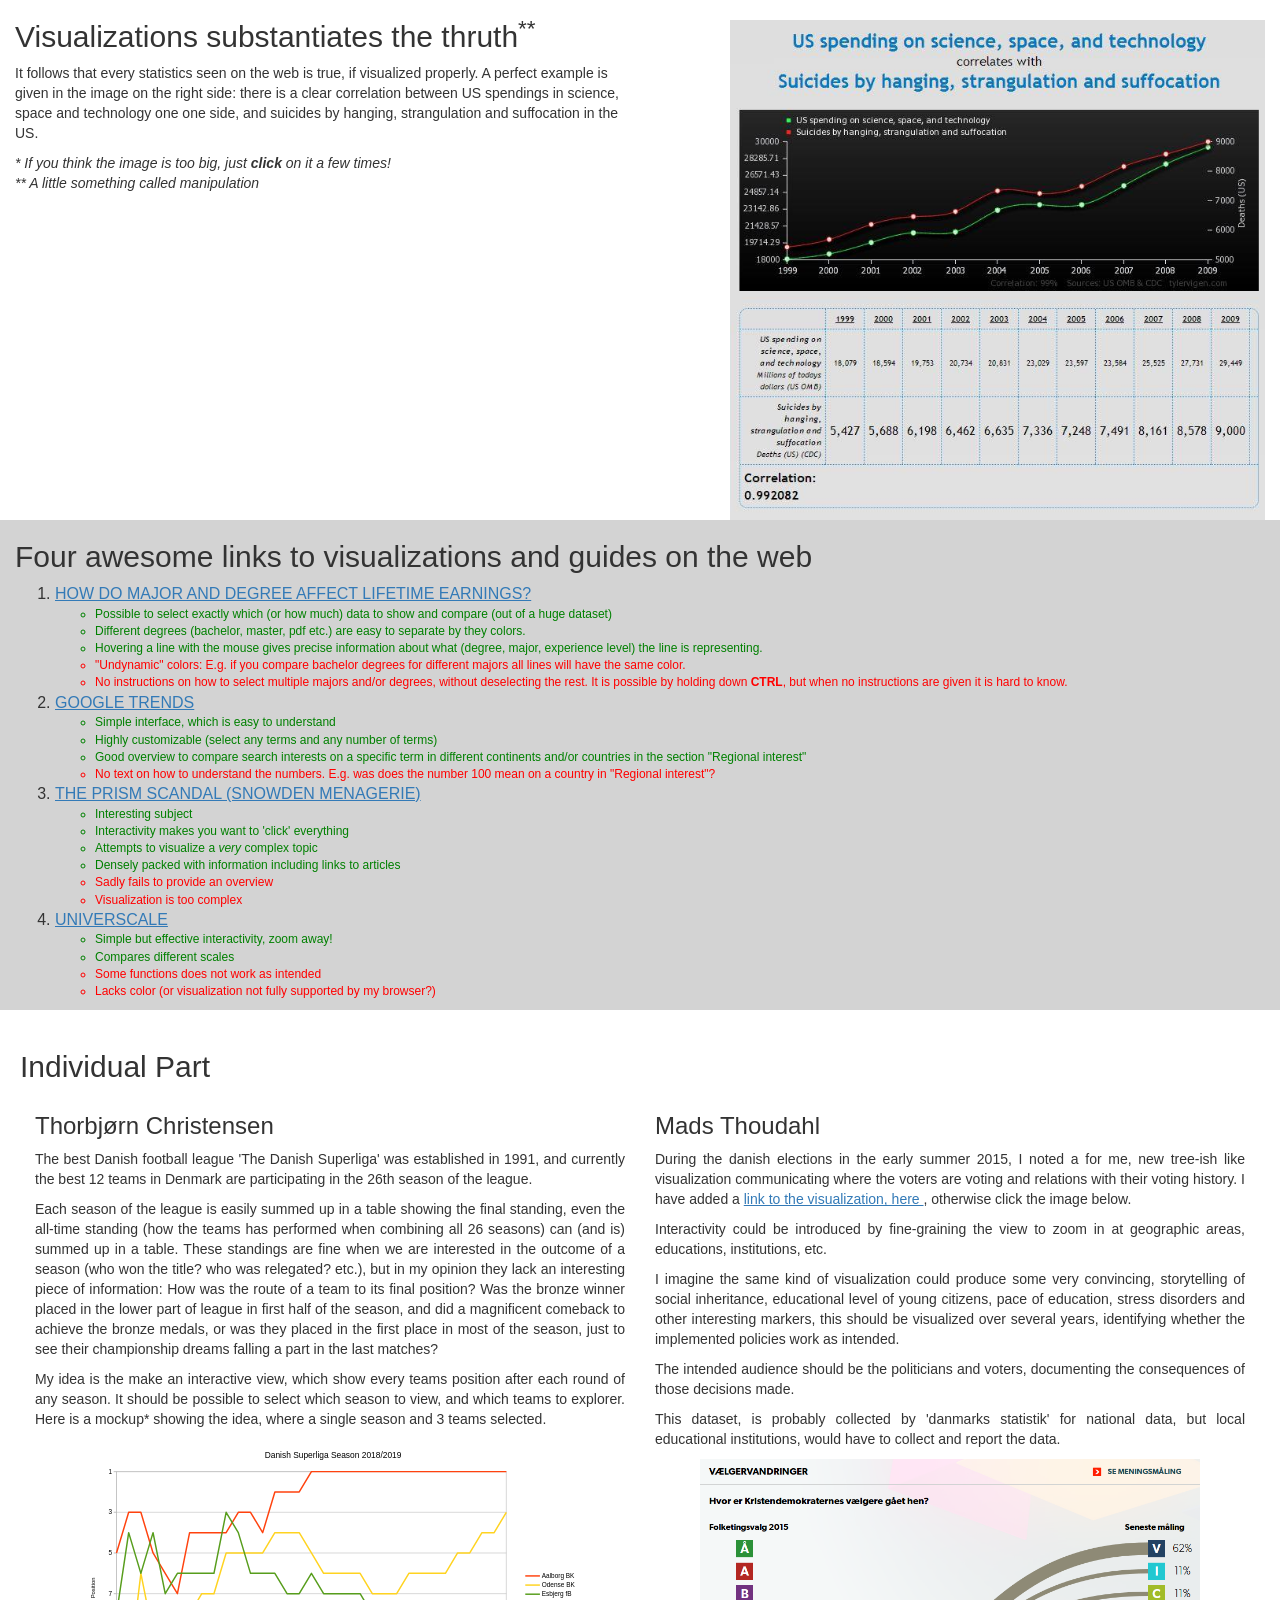
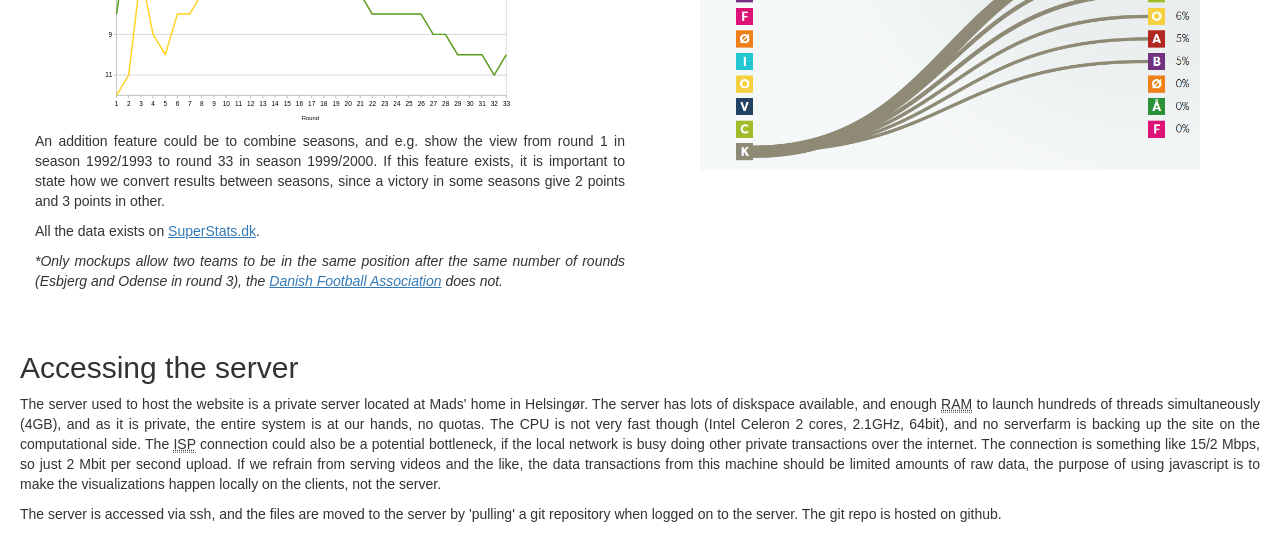
==== commit 7b8894f7: "bugfix: italic style ending tag added" ====
--- a/assignment1/index.html
+++ b/assignment1/index.html
@@ -64,8 +64,8 @@
 	 "<div class='col-md-6 left'>" +
 	    "<h2>Visualizations substantiates the thruth<sup>**</sup></h2>" +
 	    "<p>It follows that every statistics seen on the web is true, if visualized properly. A perfect example is given in the image on the right side: there is a clear correlation between US spendings in science, space and technology one one side, and suicides by hanging, strangulation and suffocation in the US.</p>" +
-	    "<p>* If you think the image is too big, just <b>click</b> on it a few times!</p>" +
-	    "<p>** A little something called manipulation</p>" +
+	    "<i>* If you think the image is too big, just <b>click</b> on it a few times!</i> <br/>" +
+	    "<i>** A little something called manipulation</i>" +
 	    "</div><br/>");
 
       $("#image").click(function(){
@@ -87,7 +87,7 @@
 	  <li class="positive">Different degrees (bachelor, master, pdf etc.) are easy to separate by they colors.</li>
 	  <li class="positive">Hovering a line with the mouse gives precise information about what (degree, major, experience level) the line is representing.
           <li class="negative">"Undynamic" colors: E.g. if you compare bachelor degrees for different majors all lines will have the same color.</li>
-	  <li class="negative">No instructions on how to select multiple majors and/or degrees, without deselecting the rest. It is possible by holding down <b>CTRL</b>, but when no instructions are given it is hard to know. 
+	  <li class="negative">No instructions on how to select multiple majors and/or degrees, without deselecting the rest. It is possible by holding down <b>CTRL</b>, but when no instructions are given it is hard to know.
         </ul>
       </li>
       <li class="vislink"><a href="https://www.google.com/trends/explore#q=poker%2C%20bridge&cmpt=q&tz=Etc%2FGMT-1">Google Trends</a></li>
@@ -135,7 +135,7 @@
       <p>An addition feature could be to combine seasons, and e.g. show the view from round 1 in season 1992/1993 to round 33 in season 1999/2000. If this feature exists, it is important to state how we convert results between seasons, since a victory in some seasons give 2 points and 3 points in other.</p>
       <p>All the data exists on <a href="http://superstats.dk">SuperStats.dk</a>.</p>
 
-      <i>*Only mockups allow two teams to be in the same position after the same number of rounds (Esbjerg and Odense in round 3), the <a href="http://dbu.dk">Danish Football Association</a> does not. 
+      <i>*Only mockups allow two teams to be in the same position after the same number of rounds (Esbjerg and Odense in round 3), the <a href="http://dbu.dk">Danish Football Association</a> does not.</i>
     </div>
 
     <div class="col-md-6">
